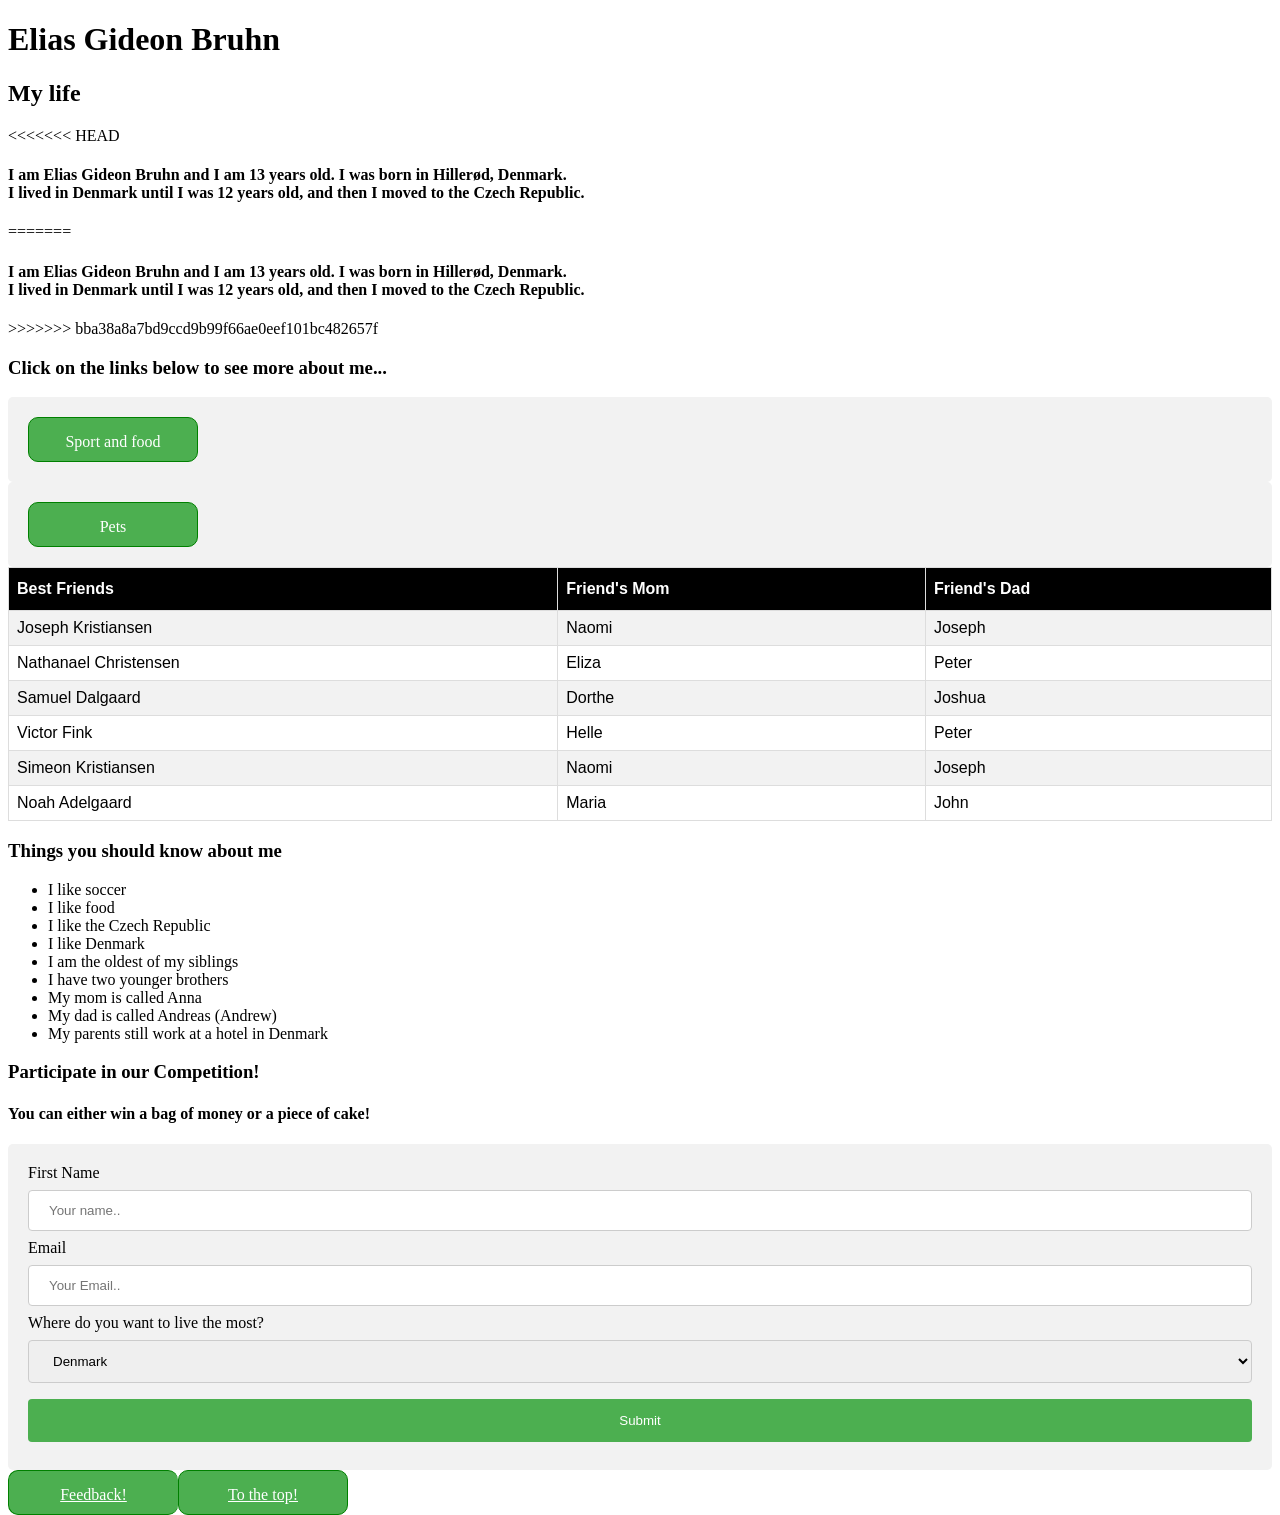
==== index.html @ 6438e636 "Merge branch 'master' of https://github.com/Vicedivic/victor_elias_joseph * 'master' of https://gith" ====
<!DOCTYPE html>
<html>
  <head>
    <title>Home</title>
    <link rel="stylesheet" href="/style.css">
  </head>
  <body>
    <h1>Elias Gideon Bruhn</h1>
    <h2>My life</h2>
<<<<<<< HEAD
    <h4><p>I am Elias Gideon Bruhn and I am 13 years old. I was born in Hiller&oslashd, Denmark. <br> I lived in Denmark until I was 12 years old, and then I moved to the Czech Republic.<br></p></h4>
=======
    <h4><p>I am Elias Gideon Bruhn and I am 13 years old. I was born in Hiller&#248;d, Denmark. <br> I lived in Denmark until I was 12 years old, and then I moved to the Czech Republic.<br></p></h4>
>>>>>>> bba38a8a7bd9ccd9b99f66ae0eef101bc482657f
	<p> <h3>Click on the links below to see more about me... </h3></p>
</body>

	<form method="get" action="Sport%20and%20food.html">
<div class="btn-group">
  <button>Sport and food</button>
</div>

</form>

	<form method="get" action="pets.html">
<div class="btn-group">
  <button>Pets</button>
</div>    
</form>
  <!DOCTYPE html>
  <html>
    <head>
    </head>
    <body>

      <table id="customers">
        <tr>
          <th>Best Friends</th>
          <th>Friend's Mom</th>
          <th>Friend's Dad</th>
        </tr>
        <tr>
          <td>Joseph Kristiansen</td>
          <td>Naomi</td>
          <td>Joseph</td>
        </tr>
        <tr>
          <td>Nathanael Christensen</td>
          <td>Eliza</td>
          <td>Peter</td>
        </tr>
        <tr>
          <td>Samuel Dalgaard</td>
          <td>Dorthe</td>
          <td>Joshua</td>
        </tr>
        <tr>
          <td>Victor Fink</td>
          <td>Helle</td>
          <td>Peter</td>
        </tr>
        <tr>
          <td>Simeon Kristiansen</td>
          <td>Naomi</td>
          <td>Joseph</td>
        </tr>
        <tr>
          <td>Noah Adelgaard</td>
          <td>Maria</td>
          <td>John</td>

        </tr>
      </table>

    </body>
  </html>

  
  <body>
    <h3>Things you should know about me</h3>
    <ul><li>I like soccer</li>
    <li>I like food</li>
    <li>I like the Czech Republic</li>
    <li>I like Denmark</li>
    <li>I am the oldest of my siblings</li>
    <li>I have two younger brothers</li>
    <li>My mom is called Anna</li>
    <li>My dad is called Andreas (Andrew)</li>
    <li>My parents still work at a hotel in Denmark</li></ul>
    <p></p>
    <p></p>
    <p></p>
  


<body>

<h3>Participate in our Competition!</h3>
<h4>You can either win a bag of money or a piece of cake!</h4>

<div>
  <form action="/competition.html">
    <label for="fname">First Name</label>
    <input type="text" id="fname" name="firstname" placeholder="Your name..">

    <label for="email">Email</label>
    <input type="text" id="email" name="email adress" placeholder="Your Email..">

    <label for="country">Where do you want to live the most?</label>
    <select id="country" name="country">
      <option value="Denmark">Denmark</option>
      <option value="Czechia">Czechia</option>
      <option value="Usa">USA</option>
    </select>
  

    <input type="submit" value="Submit">
  </form>
</div>

<button type="button"
            onclick="document.getElementById('demo').innerHTML = Date()">
<a href="mailto:eliasbruhn123@gmail.com?subject=Feedback to your website">Feedback!</a>
</button>
<button type="button"
            onclick="document.getElementById('demo').innerHTML = Date()">
<a href="index.html">To the top!</a>
</button>
 </body>
</html>
---- style.css ----
/* Clear floats (clearfix hack) */
.btn-group:after {
  content: "";
  clear: both;
  display: table;
}

button:not(:last-child), a>button:not(:last-child) {
  border-right: none; /* Prevent double borders */
}

/* Add a background color on hover */
button:hover, a>button:hover {
  background-color: #3e8e41;
}
a {
  color: white;
}
html {
  font-family: "Century Gothic";
}

#customers {
  font-family: "Trebuchet MS", Arial, Helvetica, sans-serif;
  border-collapse: collapse;
  width: 100%;
}

#customers td, #customers th {
  border: 1px solid #ddd;
  padding: 8px;
}

#customers tr:nth-child(even){background-color: #f2f2f2;}

#customers tr:hover {background-color: #ddd;}

#customers th {
  padding-top: 12px;
  padding-bottom: 12px;
  text-align: left;
  background-color: #000000;
  color: white;
}

input[type=text], select {
  width: 100%;
  padding: 12px 20px;
  margin: 8px 0;
  display: inline-block;
  border: 1px solid #ccc;
  border-radius: 4px;
  box-sizing: border-box;
}

input[type=submit] {
  width: 100%;
  background-color: #4CAF50;
  color: white;
  padding: 14px 20px;
  margin: 8px 0;
  border: none;
  border-radius: 4px;
  cursor: pointer;
}

input[type=submit]:hover {
  background-color: #45a049;
}

div {
  border-radius: 5px;
  background-color: #f2f2f2;
  padding: 20px;
}
button, a>button {
  background-color: #4CAF50; /* Green */
  color: white;
  padding: 15px 20px;
  text-align: center;
  text-decoration: none;
  display: inline-block;
  font-size: 16px;
  font-family: "Century Gothic";
  border-radius: 10px;
  height:45px;
  width:170px;
  border: 1px solid green; /* Green border */
  cursor: pointer; /* Pointer/hand icon */
  float: left; /* Float the buttons side by side */
}
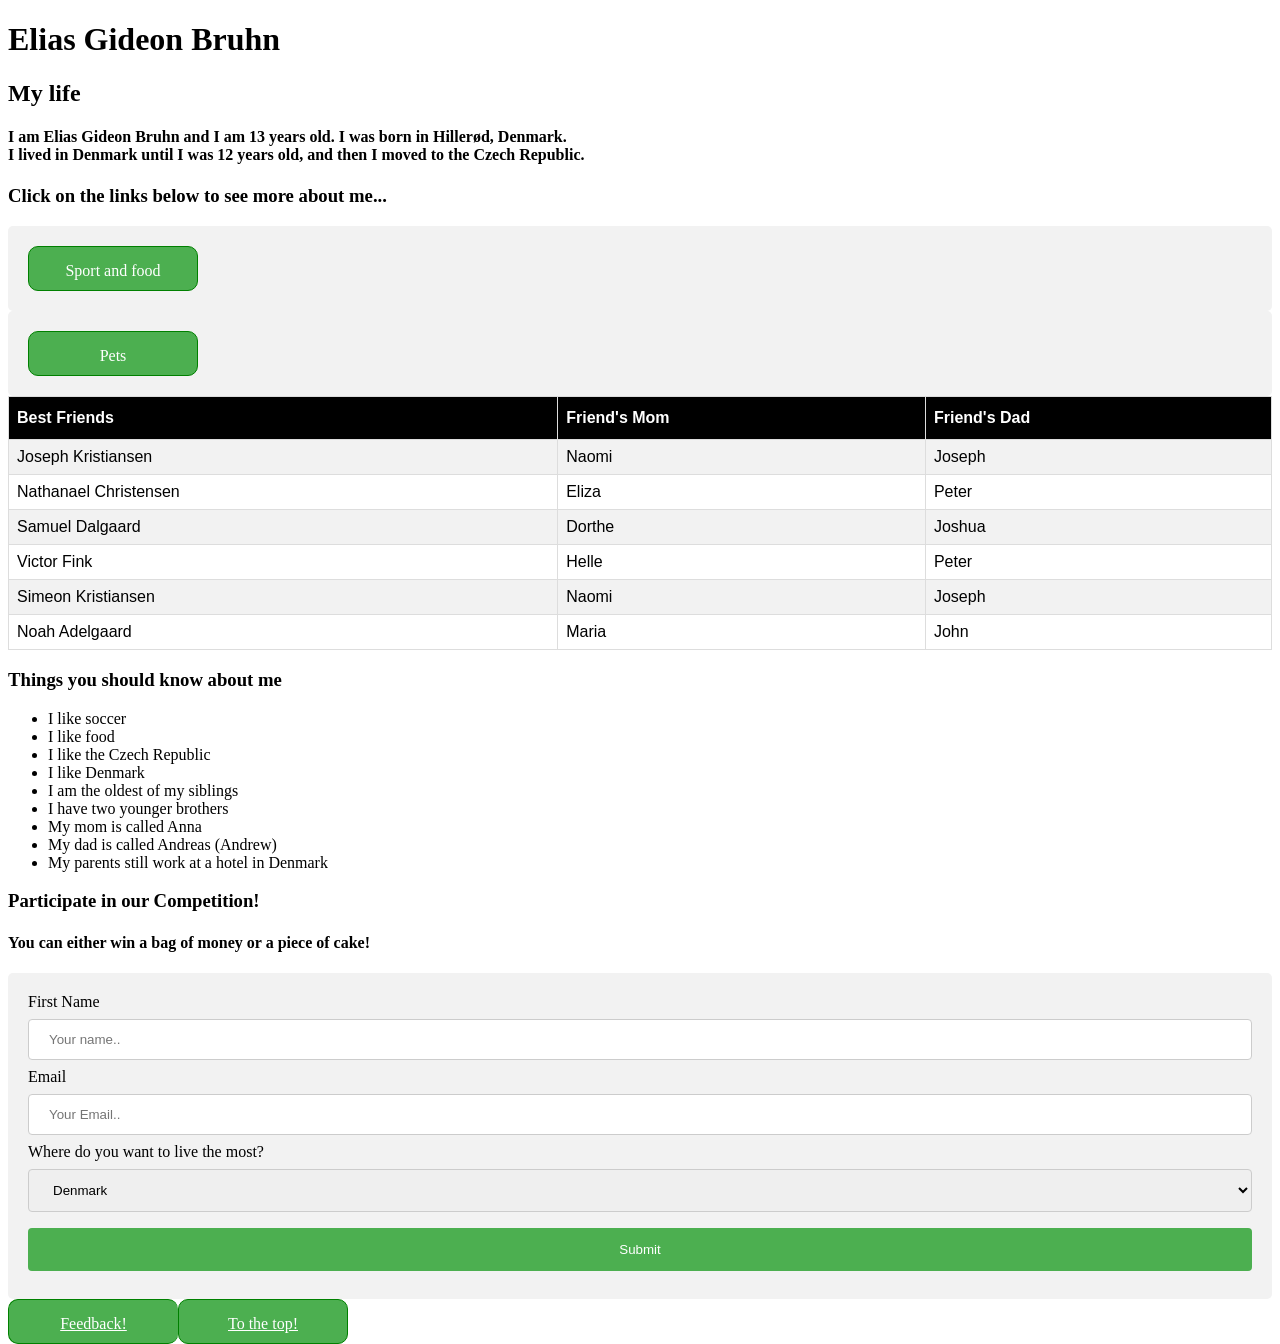
==== commit a3bb7851: "Remove SourceTree diff text from index.html" ====
--- a/index.html
+++ b/index.html
@@ -7,11 +7,7 @@
   <body>
     <h1>Elias Gideon Bruhn</h1>
     <h2>My life</h2>
-<<<<<<< HEAD
-    <h4><p>I am Elias Gideon Bruhn and I am 13 years old. I was born in Hiller&oslashd, Denmark. <br> I lived in Denmark until I was 12 years old, and then I moved to the Czech Republic.<br></p></h4>
-=======
     <h4><p>I am Elias Gideon Bruhn and I am 13 years old. I was born in Hiller&#248;d, Denmark. <br> I lived in Denmark until I was 12 years old, and then I moved to the Czech Republic.<br></p></h4>
->>>>>>> bba38a8a7bd9ccd9b99f66ae0eef101bc482657f
 	<p> <h3>Click on the links below to see more about me... </h3></p>
 </body>
 
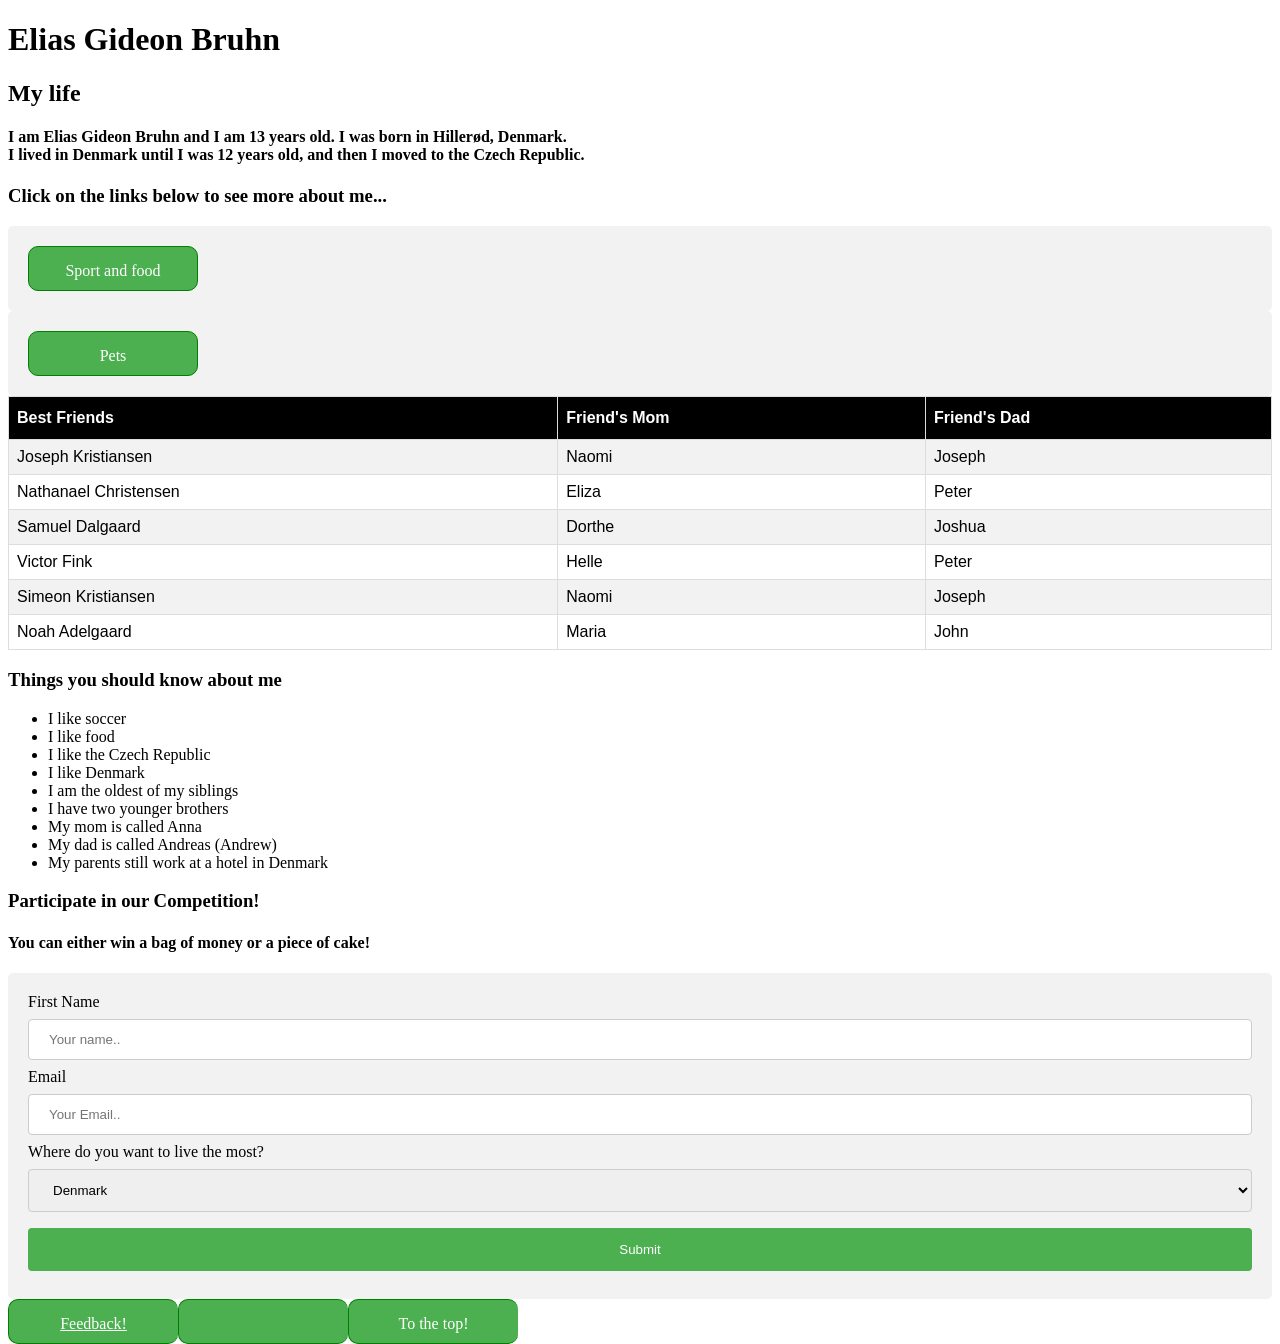
==== commit cf0df47f: "Change 'To the top' button from reloading to actually scrolling to the top" ====
--- a/index.html
+++ b/index.html
@@ -120,7 +120,13 @@
 </button>
 <button type="button"
             onclick="document.getElementById('demo').innerHTML = Date()">
-<a href="index.html">To the top!</a>
+<button id="to-the-top" onclick="toTheTop()">To the top!</button>
 </button>
+<script>
+  function toTheTop() {
+    document.body.scrollTop = document.documentElement.scrollTop = 0;
+  }
+</script>
+
  </body>
 </html>
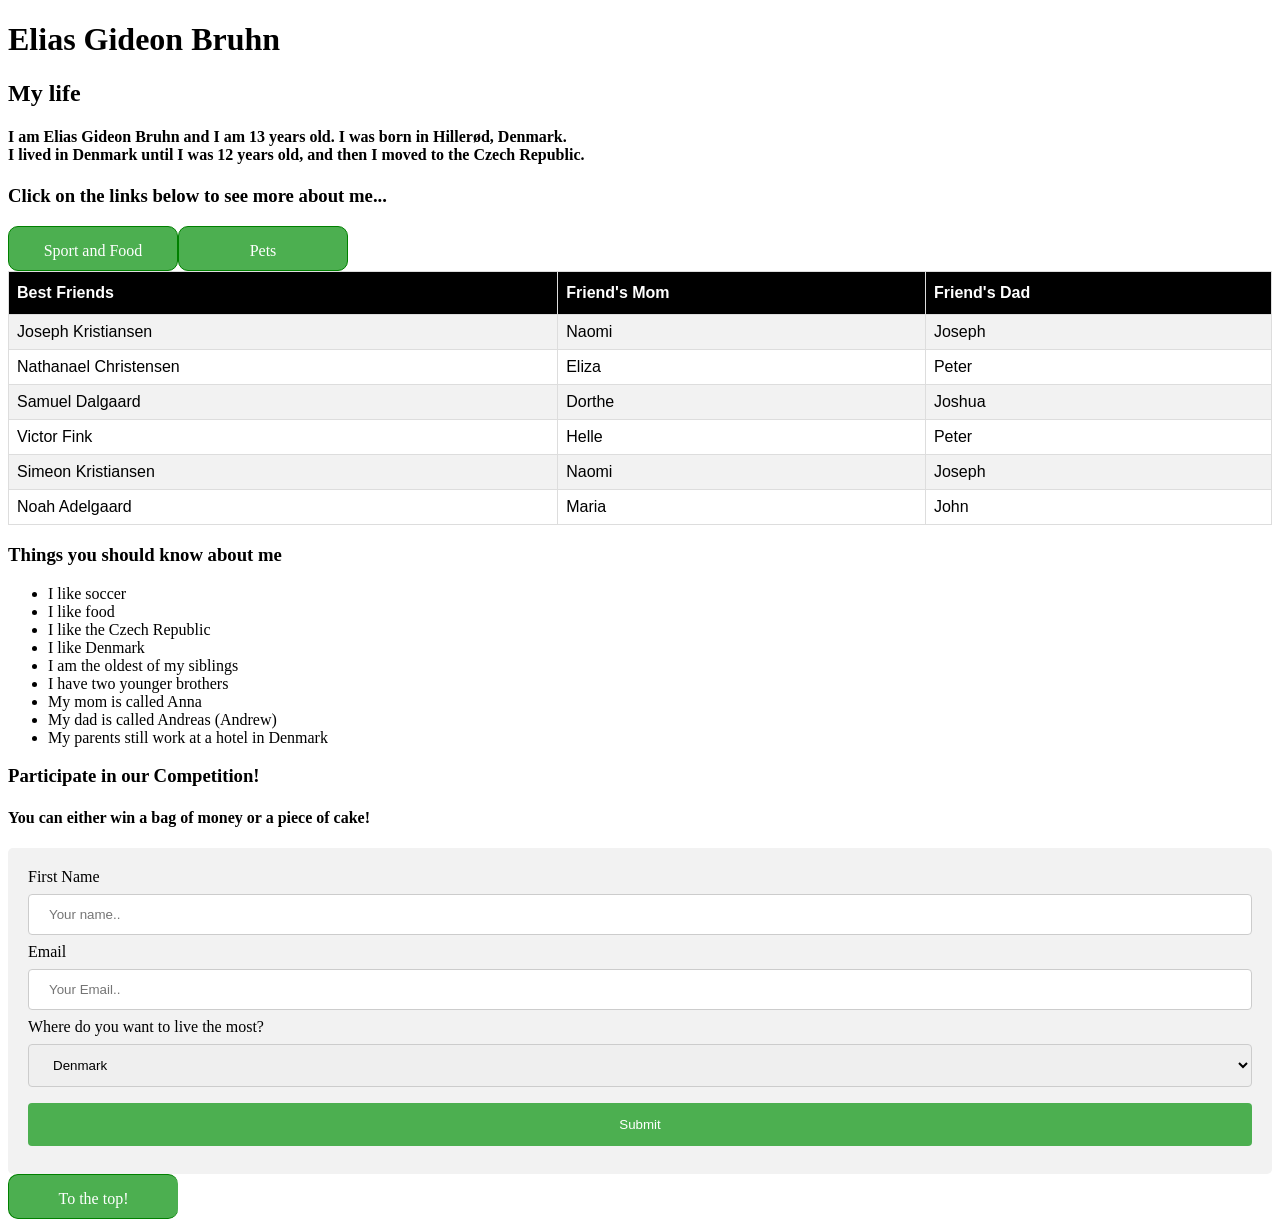
==== commit dfb0c894: "Fix all links and remove empty buttons" ====
--- a/index.html
+++ b/index.html
@@ -11,18 +11,9 @@
 	<p> <h3>Click on the links below to see more about me... </h3></p>
 </body>
 
-	<form method="get" action="Sport%20and%20food.html">
-<div class="btn-group">
-  <button>Sport and food</button>
-</div>
+  <a href="Sport%20and%20food.html"><button>Sport and Food</button></a>
+  <a href="pets.html"><button>Pets</button></a>
 
-</form>
-
-	<form method="get" action="pets.html">
-<div class="btn-group">
-  <button>Pets</button>
-</div>    
-</form>
   <!DOCTYPE html>
   <html>
     <head>
@@ -114,19 +105,8 @@
   </form>
 </div>
 
-<button type="button"
-            onclick="document.getElementById('demo').innerHTML = Date()">
 <a href="mailto:eliasbruhn123@gmail.com?subject=Feedback to your website">Feedback!</a>
-</button>
-<button type="button"
-            onclick="document.getElementById('demo').innerHTML = Date()">
-<button id="to-the-top" onclick="toTheTop()">To the top!</button>
-</button>
-<script>
-  function toTheTop() {
-    document.body.scrollTop = document.documentElement.scrollTop = 0;
-  }
-</script>
-
+<button class="to-the-top" onclick="toTheTop()">To the top!</button>
+<script src="script.js"></script>
  </body>
 </html>
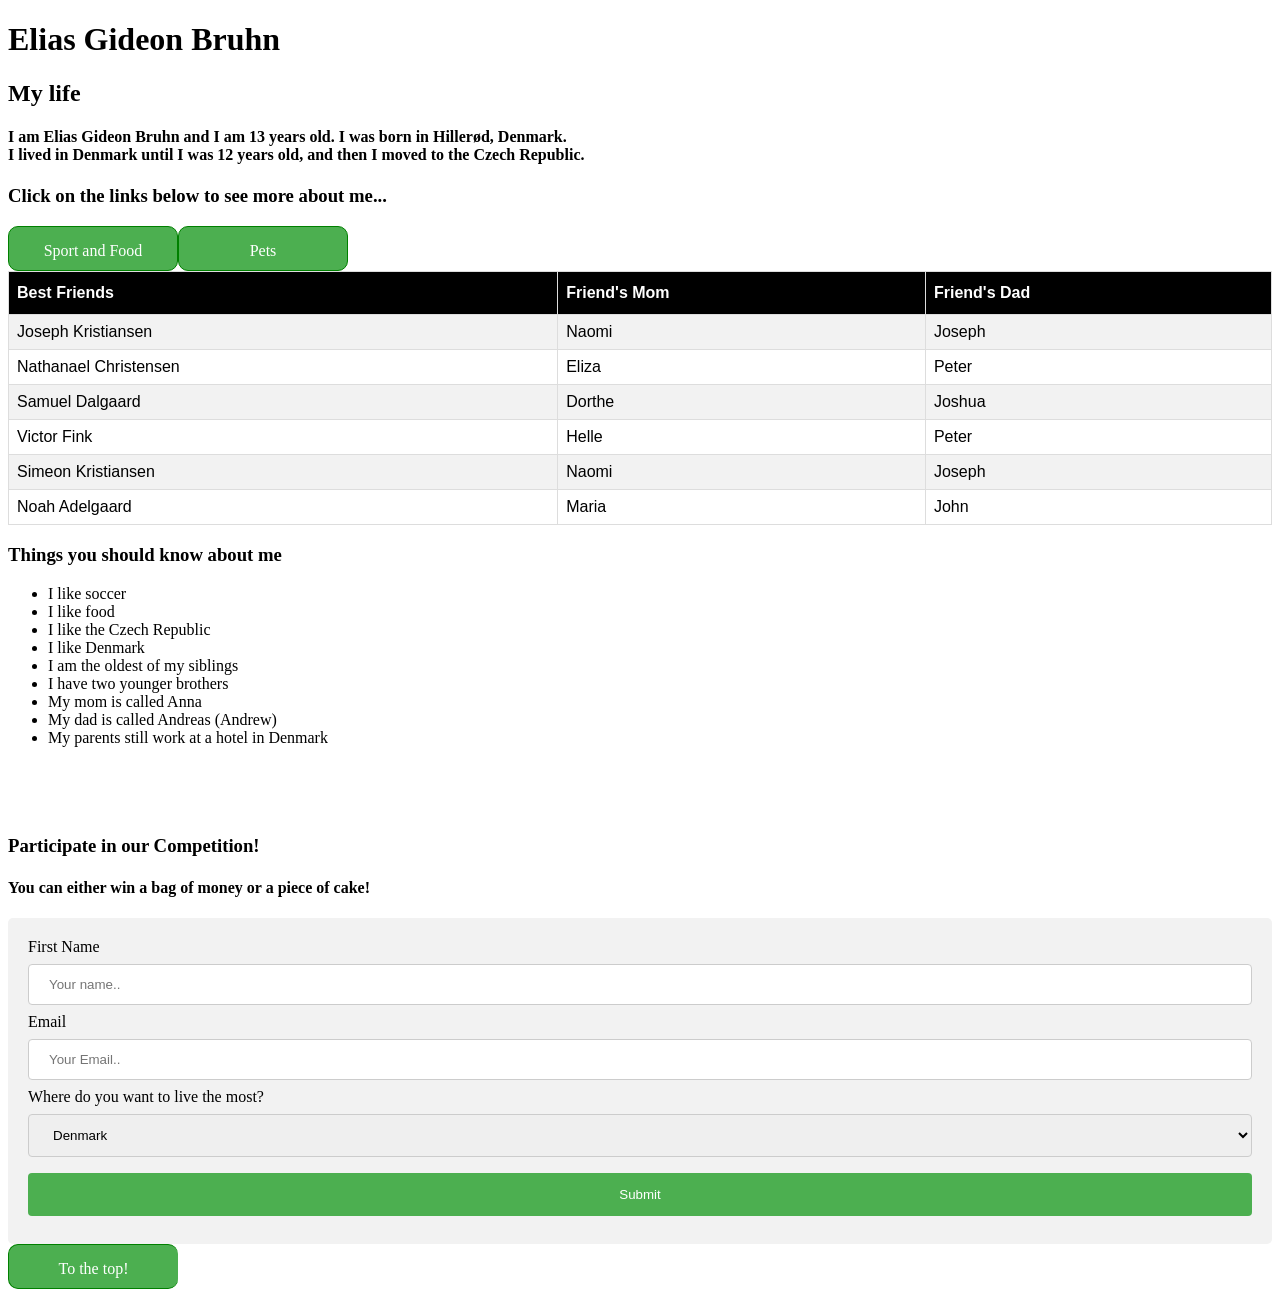
==== commit 35ba27c8: "Clean up all HTML files" ====
--- a/index.html
+++ b/index.html
@@ -1,92 +1,78 @@
 <!DOCTYPE html>
-<html>
-  <head>
-    <title>Home</title>
-    <link rel="stylesheet" href="/style.css">
-  </head>
-  <body>
-    <h1>Elias Gideon Bruhn</h1>
-    <h2>My life</h2>
-    <h4><p>I am Elias Gideon Bruhn and I am 13 years old. I was born in Hiller&#248;d, Denmark. <br> I lived in Denmark until I was 12 years old, and then I moved to the Czech Republic.<br></p></h4>
-	<p> <h3>Click on the links below to see more about me... </h3></p>
-</body>
+<html lang="en">
+<head>
+  <title>Home</title>
+  <link rel="stylesheet" href="/style.css">
+</head>
+<body>
+<h1>Elias Gideon Bruhn</h1>
+<h2>My life</h2>
+<h4>I am Elias Gideon Bruhn and I am 13 years old. I was born in Hiller&#248;d, Denmark. <br> I lived in Denmark until I was 12 years old, and then I moved to the Czech Republic.<br></h4>
+<h3>Click on the links below to see more about me... </h3>
 
-  <a href="Sport%20and%20food.html"><button>Sport and Food</button></a>
-  <a href="pets.html"><button>Pets</button></a>
+<a href="Sport%20and%20food.html"><button>Sport and Food</button></a>
+<a href="pets.html"><button>Pets</button></a>
 
-  <!DOCTYPE html>
-  <html>
-    <head>
-    </head>
-    <body>
+<table id="customers">
+  <tr>
+    <th>Best Friends</th>
+    <th>Friend's Mom</th>
+    <th>Friend's Dad</th>
+  </tr>
+  <tr>
+    <td>Joseph Kristiansen</td>
+    <td>Naomi</td>
+    <td>Joseph</td>
+  </tr>
+  <tr>
+    <td>Nathanael Christensen</td>
+    <td>Eliza</td>
+    <td>Peter</td>
+  </tr>
+  <tr>
+    <td>Samuel Dalgaard</td>
+    <td>Dorthe</td>
+    <td>Joshua</td>
+  </tr>
+  <tr>
+    <td>Victor Fink</td>
+    <td>Helle</td>
+    <td>Peter</td>
+  </tr>
+  <tr>
+    <td>Simeon Kristiansen</td>
+    <td>Naomi</td>
+    <td>Joseph</td>
+  </tr>
+  <tr>
+    <td>Noah Adelgaard</td>
+    <td>Maria</td>
+    <td>John</td>
 
-      <table id="customers">
-        <tr>
-          <th>Best Friends</th>
-          <th>Friend's Mom</th>
-          <th>Friend's Dad</th>
-        </tr>
-        <tr>
-          <td>Joseph Kristiansen</td>
-          <td>Naomi</td>
-          <td>Joseph</td>
-        </tr>
-        <tr>
-          <td>Nathanael Christensen</td>
-          <td>Eliza</td>
-          <td>Peter</td>
-        </tr>
-        <tr>
-          <td>Samuel Dalgaard</td>
-          <td>Dorthe</td>
-          <td>Joshua</td>
-        </tr>
-        <tr>
-          <td>Victor Fink</td>
-          <td>Helle</td>
-          <td>Peter</td>
-        </tr>
-        <tr>
-          <td>Simeon Kristiansen</td>
-          <td>Naomi</td>
-          <td>Joseph</td>
-        </tr>
-        <tr>
-          <td>Noah Adelgaard</td>
-          <td>Maria</td>
-          <td>John</td>
-
-        </tr>
-      </table>
-
-    </body>
-  </html>
-
-  
-  <body>
-    <h3>Things you should know about me</h3>
-    <ul><li>I like soccer</li>
-    <li>I like food</li>
-    <li>I like the Czech Republic</li>
-    <li>I like Denmark</li>
-    <li>I am the oldest of my siblings</li>
-    <li>I have two younger brothers</li>
-    <li>My mom is called Anna</li>
-    <li>My dad is called Andreas (Andrew)</li>
-    <li>My parents still work at a hotel in Denmark</li></ul>
-    <p></p>
-    <p></p>
-    <p></p>
-  
+  </tr>
+</table>
 
 
-<body>
+<h3>Things you should know about me</h3>
+<ul><li>I like soccer</li>
+  <li>I like food</li>
+  <li>I like the Czech Republic</li>
+  <li>I like Denmark</li>
+  <li>I am the oldest of my siblings</li>
+  <li>I have two younger brothers</li>
+  <li>My mom is called Anna</li>
+  <li>My dad is called Andreas (Andrew)</li>
+  <li>My parents still work at a hotel in Denmark</li></ul>
+<br><br><br>
+
+
+
 
 <h3>Participate in our Competition!</h3>
 <h4>You can either win a bag of money or a piece of cake!</h4>
 
 <div>
-  <form action="/competition.html">
+  <form action="competition.html">
     <label for="fname">First Name</label>
     <input type="text" id="fname" name="firstname" placeholder="Your name..">
 
@@ -99,7 +85,7 @@
       <option value="Czechia">Czechia</option>
       <option value="Usa">USA</option>
     </select>
-  
+
 
     <input type="submit" value="Submit">
   </form>
@@ -108,5 +94,5 @@
 <a href="mailto:eliasbruhn123@gmail.com?subject=Feedback to your website">Feedback!</a>
 <button class="to-the-top" onclick="toTheTop()">To the top!</button>
 <script src="script.js"></script>
- </body>
+</body>
 </html>
--- a/style.css
+++ b/style.css
@@ -15,6 +15,12 @@
 button:hover, a>button:hover {
   background-color: #3e8e41;
 }
+
+.to-the-top {
+  cursor: crosshair;
+}
+
+
 a {
   color: white;
 }
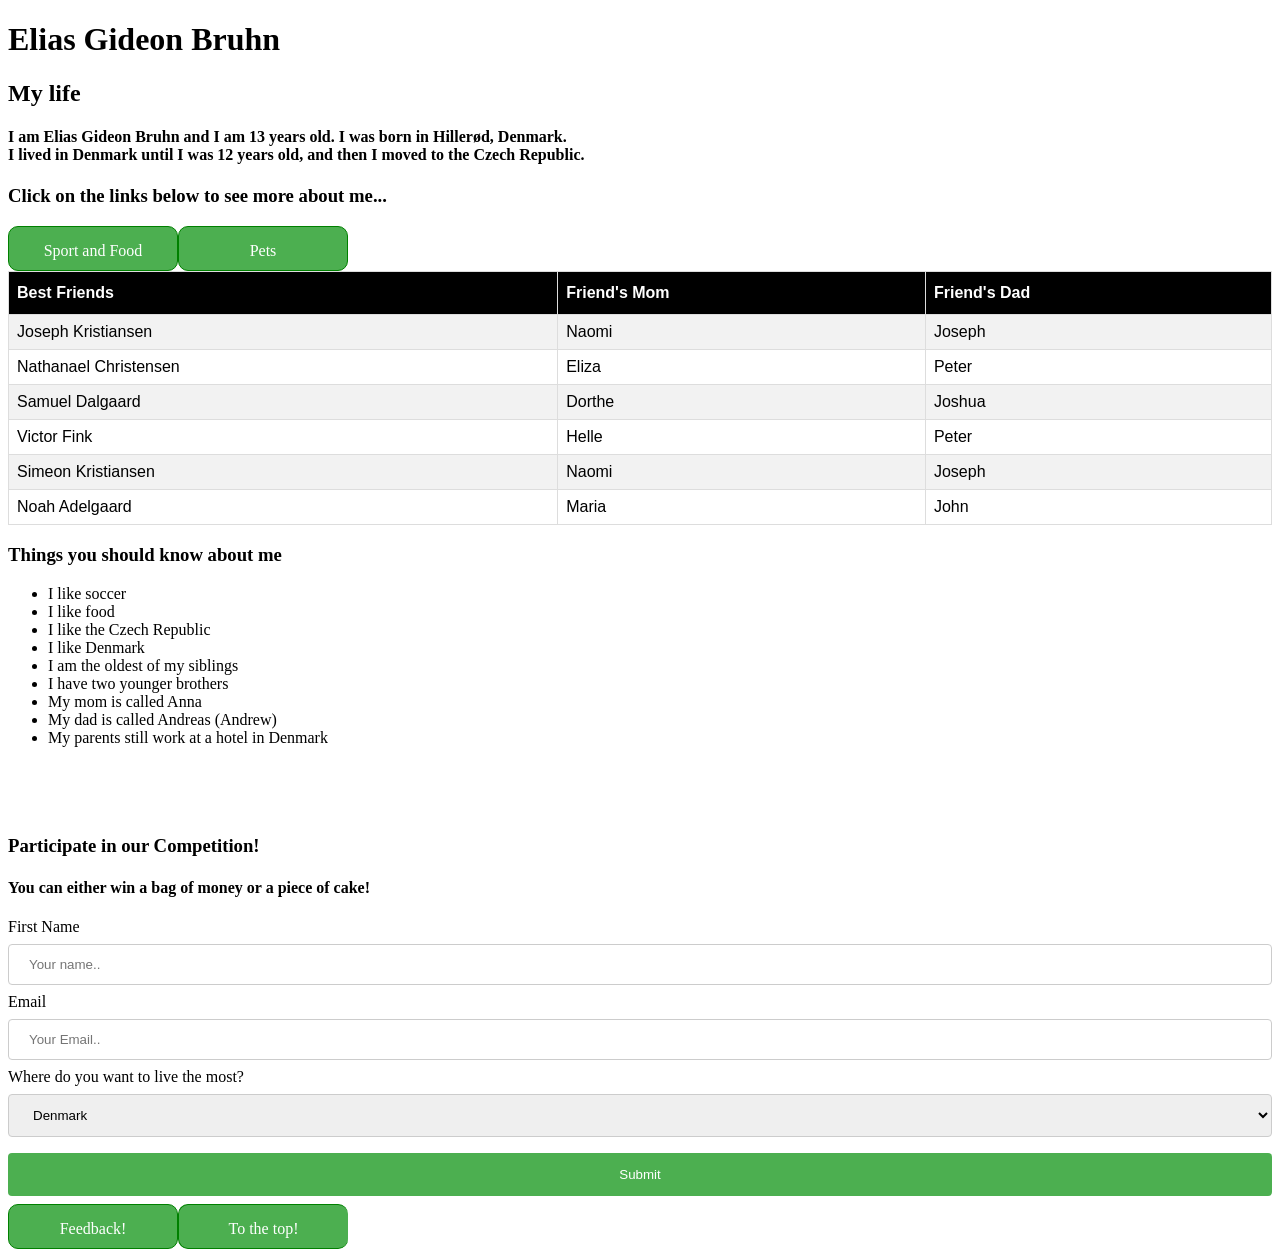
==== commit 0e3a1a9e: "Clean up the last errors" ====
--- a/index.html
+++ b/index.html
@@ -71,27 +71,25 @@
 <h3>Participate in our Competition!</h3>
 <h4>You can either win a bag of money or a piece of cake!</h4>
 
-<div>
-  <form action="competition.html">
-    <label for="fname">First Name</label>
-    <input type="text" id="fname" name="firstname" placeholder="Your name..">
+<form action="competition.html">
+  <label for="fname">First Name</label>
+  <input type="text" id="fname" name="firstname" placeholder="Your name..">
 
-    <label for="email">Email</label>
-    <input type="text" id="email" name="email adress" placeholder="Your Email..">
+  <label for="email">Email</label>
+  <input type="text" id="email" name="email adress" placeholder="Your Email..">
 
-    <label for="country">Where do you want to live the most?</label>
-    <select id="country" name="country">
-      <option value="Denmark">Denmark</option>
-      <option value="Czechia">Czechia</option>
-      <option value="Usa">USA</option>
-    </select>
+  <label for="country">Where do you want to live the most?</label>
+  <select id="country" name="country">
+    <option value="Denmark">Denmark</option>
+    <option value="Czechia">Czechia</option>
+    <option value="Usa">USA</option>
+  </select>
 
 
-    <input type="submit" value="Submit">
-  </form>
-</div>
+  <input type="submit" value="Submit">
+</form>
 
-<a href="mailto:eliasbruhn123@gmail.com?subject=Feedback to your website">Feedback!</a>
+<a href="mailto:eliasbruhn123@gmail.com?subject=Feedback to your website"><button>Feedback!</button></a>
 <button class="to-the-top" onclick="toTheTop()">To the top!</button>
 <script src="script.js"></script>
 </body>
--- a/style.css
+++ b/style.css
@@ -7,12 +7,12 @@
   display: table;
 }
 
-button:not(:last-child), a>button:not(:last-child) {
+button:not(:last-child), a > button:not(:last-child) {
   border-right: none; /* Prevent double borders */
 }
 
 /* Add a background color on hover */
-button:hover, a>button:hover {
+button:hover, a > button:hover {
   background-color: #3e8e41;
 }
 
@@ -81,7 +81,7 @@
   background-color: #f2f2f2;
   padding: 20px;
 }
-button, a>button {
+button, a > button {
   background-color: #4CAF50; /* Green */
   color: white;
   padding: 15px 20px;
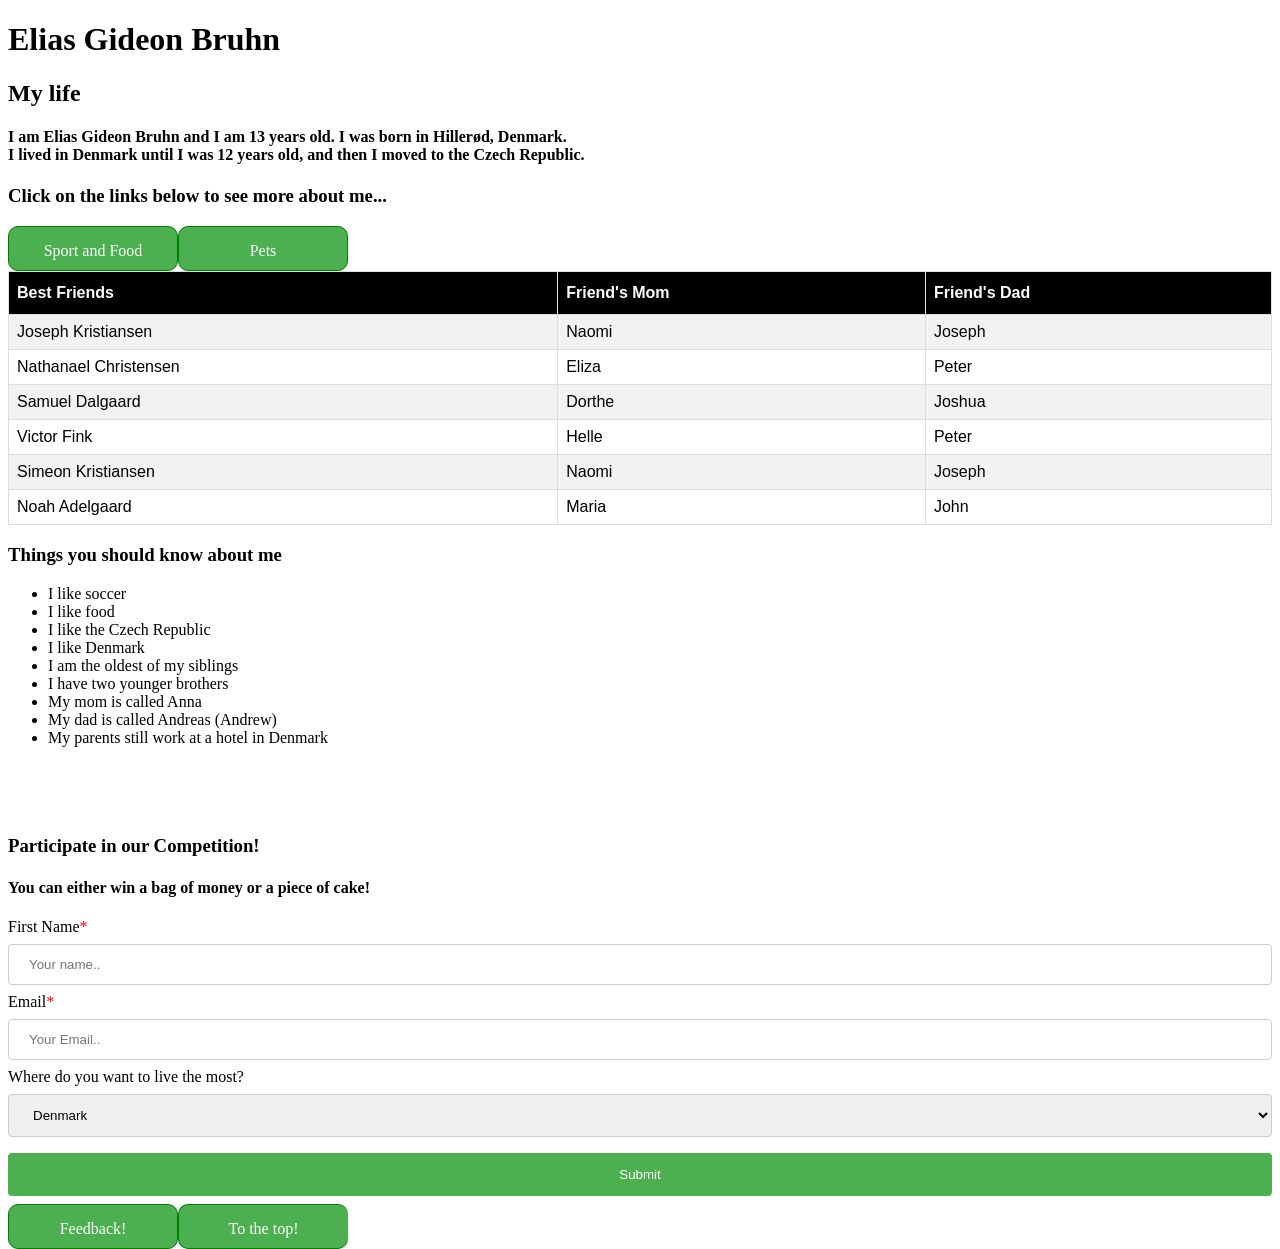
==== commit e1fb5e55: "Make name and email fields required in competition form" ====
--- a/index.html
+++ b/index.html
@@ -72,11 +72,11 @@
 <h4>You can either win a bag of money or a piece of cake!</h4>
 
 <form action="competition.html">
-  <label for="fname">First Name</label>
-  <input type="text" id="fname" name="firstname" placeholder="Your name..">
+  <label for="fname">First Name<span>*</span></label>
+  <input type="text" id="fname" name="firstname" placeholder="Your name.." required>
 
-  <label for="email">Email</label>
-  <input type="text" id="email" name="email adress" placeholder="Your Email..">
+  <label for="email">Email<span>*</span></label>
+  <input type="text" id="email" name="email_address" placeholder="Your Email.." required>
 
   <label for="country">Where do you want to live the most?</label>
   <select id="country" name="country">
--- a/style.css
+++ b/style.css
@@ -17,13 +17,30 @@
 }
 
 .to-the-top {
-  cursor: crosshair;
+  cursor: pointer;
 }
 
+.special-buttons {
+  background-color: #4CAF50; /* Green */
+  color: white;
+  padding: 15px 20px;
+  text-align: center;
+  text-decoration: none;
+  display: inline-block;
+  font-size: 16px;
+  font-family: "Century Gothic";
+  border-radius: 10px;
+  height:45px;
+  width:170px;
+  border: 1px solid green; /* Green border */
+  cursor: pointer; /* Pointer/hand icon */
+  float: left; /* Float the buttons side by side */
+}
 
-a {
-  color: white;
+.special-buttons:hover {
+  background-color: #3e8e41;
 }
+
 html {
   font-family: "Century Gothic";
 }
@@ -96,4 +113,8 @@
   border: 1px solid green; /* Green border */
   cursor: pointer; /* Pointer/hand icon */
   float: left; /* Float the buttons side by side */
+}
+
+span {
+  color: red;
 }
